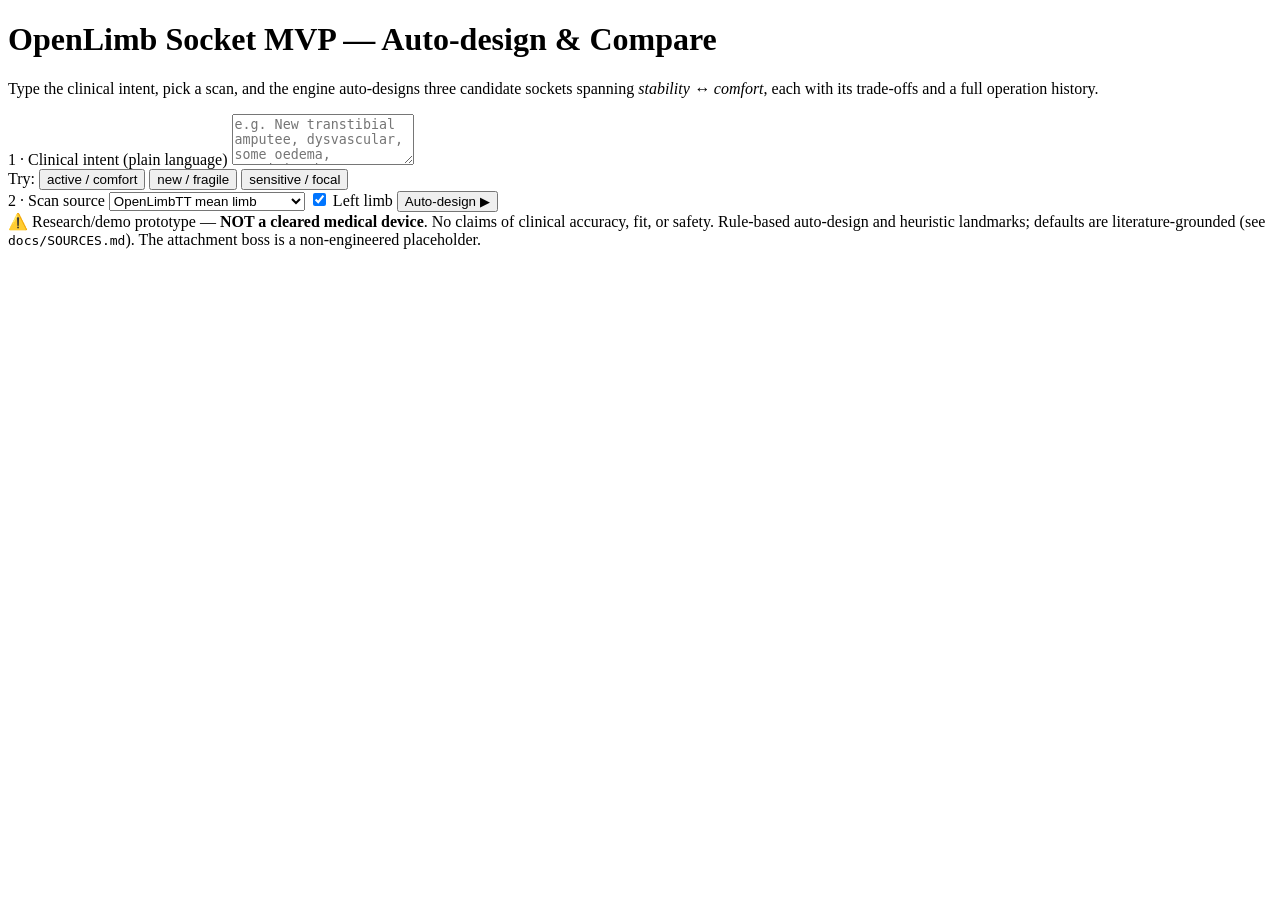
==== app/static/compare.html @ 55965d9c "Add /compare auto-design workflow + Mimics/ScanIP-style operation log" ====
<!DOCTYPE html>
<html lang="en">
<head>
<meta charset="utf-8" />
<meta name="viewport" content="width=device-width, initial-scale=1" />
<title>OpenLimb Socket MVP — Auto-design &amp; Compare</title>
<link rel="stylesheet" href="/static/style.css" />
<link rel="stylesheet" href="/static/compare.css" />
<script type="importmap">
{
  "imports": {
    "three": "https://cdn.jsdelivr.net/npm/three@0.160.0/build/three.module.js",
    "three/addons/": "https://cdn.jsdelivr.net/npm/three@0.160.0/examples/jsm/"
  }
}
</script>
</head>
<body>
<header>
  <h1>OpenLimb Socket MVP — Auto-design &amp; Compare</h1>
  <p class="tagline">Type the clinical intent, pick a scan, and the engine
     auto-designs three candidate sockets spanning <em>stability&nbsp;↔&nbsp;comfort</em>,
     each with its trade-offs and a full operation history.</p>
</header>

<section class="intake">
  <div class="field">
    <label for="prompt">1 · Clinical intent (plain language)</label>
    <textarea id="prompt" rows="3"
      placeholder="e.g. New transtibial amputee, dysvascular, some oedema, sensitive bony spur anterolaterally, low activity early in rehab."></textarea>
    <div class="examples">
      Try:
      <button class="ex" data-ex="Active K3 user, mature stable limb, wants comfortable total-contact fit">active / comfort</button>
      <button class="ex" data-ex="New amputee, dysvascular, oedema, sensitive distal end">new / fragile</button>
      <button class="ex" data-ex="Bony fibular head and a painful neuroma, needs focal relief">sensitive / focal</button>
    </div>
  </div>
  <div class="field narrow">
    <label for="scan">2 · Scan source</label>
    <select id="scan">
      <option value="mean">OpenLimbTT mean limb</option>
      <option value="random">OpenLimbTT random sample</option>
      <option value="synthetic">Synthetic limb (offline)</option>
    </select>
    <label class="chk"><input type="checkbox" id="isleft" checked /> Left limb</label>
    <button id="run" class="primary">Auto-design ▶</button>
    <div id="status" class="status"></div>
  </div>
</section>

<section id="scaninfo" class="scaninfo hidden"></section>

<section id="cards" class="cards"></section>

<footer>
  ⚠️ Research/demo prototype — <strong>NOT a cleared medical device</strong>. No
  claims of clinical accuracy, fit, or safety. Rule-based auto-design and heuristic
  landmarks; defaults are literature-grounded (see <code>docs/SOURCES.md</code>).
  The attachment boss is a non-engineered placeholder.
</footer>

<script type="module" src="/static/compare.js"></script>
</body>
</html>
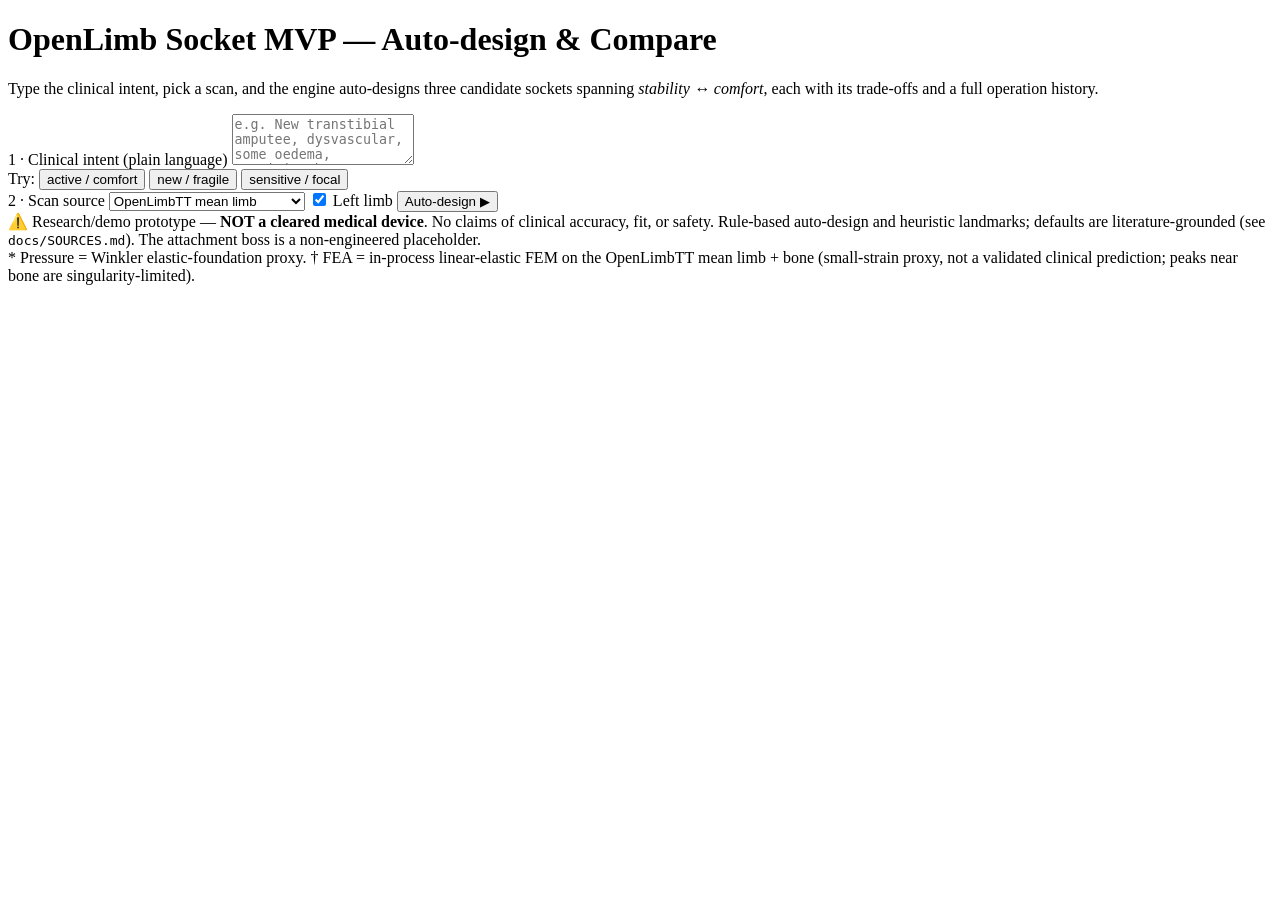
==== commit 1b3b80cd: "Run FEA button in compare app" ====
--- a/app/static/compare.html
+++ b/app/static/compare.html
@@ -50,6 +50,8 @@
 
 <section id="scaninfo" class="scaninfo hidden"></section>
 
+<section id="sources" class="sources hidden"></section>
+
 <section id="cards" class="cards"></section>
 
 <footer>
@@ -57,6 +59,9 @@
   claims of clinical accuracy, fit, or safety. Rule-based auto-design and heuristic
   landmarks; defaults are literature-grounded (see <code>docs/SOURCES.md</code>).
   The attachment boss is a non-engineered placeholder.
+  <br>* Pressure = Winkler elastic-foundation proxy. † FEA = in-process
+  linear-elastic FEM on the OpenLimbTT mean limb + bone (small-strain proxy,
+  not a validated clinical prediction; peaks near bone are singularity-limited).
 </footer>
 
 <script type="module" src="/static/compare.js"></script>
